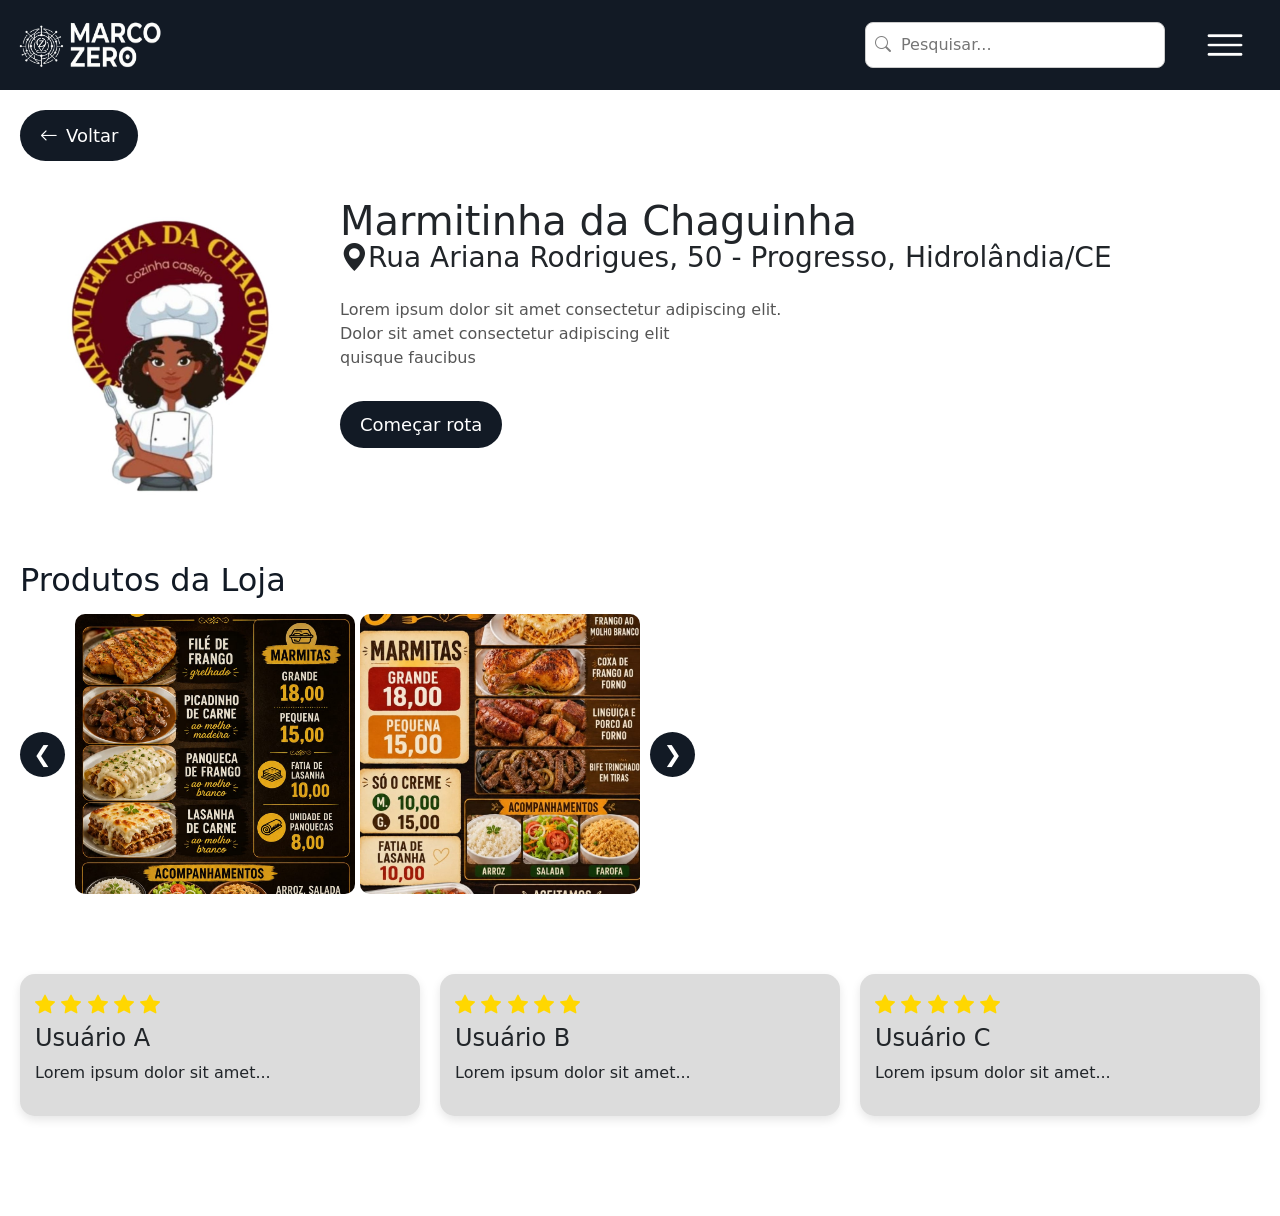
==== lojab.html @ 3fb98086 "Add files via upload" ====
<!DOCTYPE html>
<html lang="pt-br">
<head>
    <meta charset="UTF-8">
    <meta name="viewport" content="width=device-width, initial-scale=1.0">
    <title>Marco Zero</title>
    <link rel="stylesheet" href="lojaa.css" />
    <link href="https://cdn.jsdelivr.net/npm/bootstrap@5.3.0/dist/css/bootstrap.min.css" rel="stylesheet">
    <link href="https://cdn.jsdelivr.net/npm/bootstrap-icons@1.11.0/font/bootstrap-icons.css" rel="stylesheet">
</head>
<body>
    <header>
        <!-- logo -->
      <span class="logo"><img src="logo.png" alt="Logo" width="50" height="50"> 
        <img src="nome.png" alt="Nome" width="100" height="50">
      </span>
     <!-- barra de pesquisa -->
      <div class="right-area">
       <div class="search-box">
       <i class="bi bi-search lupa"></i>
       <input type="text" id="pesquisa" placeholder="Pesquisar..." onkeypress="if(event.key === 'Enter') buscar()">
          </div>

      <nav>
       <ul class="nav">
         <li> <a href="#" onclick="toggleMenu()"><img src="menu.png" alt="Menu" width="40" height="40"></a></li>
       </ul>
      </nav>
      </div>
    
    </header>

    <div id="menu-lateral">
     <a href="marco_mvp.html">Página Inicial</a>
     <a href="#" onclick="abrirWhatsApp()">Cadastrar Minha Loja</a>
     <a href="#" onclick="abrirWhatsAppContato()">Contato</a>
    </div>

    <ul id="lista" class="lista">
      <li onclick="irPara('lojaa.html')">Achadinhos da Cleia</li>
      <li onclick="irPara('lojab.html')">Marmitinha da Chaguinha</li>
      <li onclick="irPara('lojac.html')">Sorveteria e Açaoteria Eli</li>
      <li onclick="irPara('lojad.html')">Patrícia Modas</li>
    </ul>


  <a href="marco_mvp.html" class="voltar-btn"><i class="bi bi-arrow-left"></i> Voltar</a>
<div class="topo-loja">
  <img src="caguilogo (1).jpeg" class="logo-loja" alt="Marmitinha da Chaguinha">

  <div class="info-loja">
    <h1>Marmitinha da Chaguinha</h1>
    <h3 class="subtitulo-endereco"><i class="bi bi-geo-alt-fill"></i>Rua Ariana Rodrigues, 50 - Progresso, Hidrolândia/CE</h3>
    <p>
      Lorem ipsum dolor sit amet consectetur adipiscing elit.<br>
      Dolor sit amet consectetur adipiscing elit <br>
      quisque faucibus
    </p>

    <a target="_blank" href="https://maps.app.goo.gl/WvLiLn3K4yNT8DjCA">
      <button class="btn-loja" >Começar rota</button></a>
  </div>

</div><h2 class="titulo-galeria">Produtos da Loja</h2>

<div class="galeria-container">

  <button class="seta" onclick="moverGaleria(-1)">
    ❮
  </button>

  <div class="galeria" id="galeria">
    <img src="chaguinha (1).jpeg" alt="Produto 1" style="width:280px; height:280px; object-fit:cover; border-radius:10px;">
    <img src="chaguinha (2).jpeg" alt="Produto 2" style="width:280px; height:280px; object-fit:cover; border-radius:10px;">
  </div>

  <button class="seta" onclick="moverGaleria(1)">
    ❯
  </button>

</div>

<div class="avaliacoes-container">

  <div class="avaliacao">
     <div class="estrelas">
       <i class="bi bi-star-fill"></i>
       <i class="bi bi-star-fill"></i>
       <i class="bi bi-star-fill"></i>
       <i class="bi bi-star-fill"></i>
       <i class="bi bi-star-fill"></i>
      </div>    
   <h4>Usuário A</h4>
    <p>Lorem ipsum dolor sit amet...</p>
  </div>

  <div class="avaliacao">
    <div class="estrelas">
      <i class="bi bi-star-fill"></i>
      <i class="bi bi-star-fill"></i>
      <i class="bi bi-star-fill"></i>
      <i class="bi bi-star-fill"></i>
      <i class="bi bi-star-fill"></i>
   </div>
    <h4>Usuário B</h4>
    <p>Lorem ipsum dolor sit amet...</p>
  </div>

  <div class="avaliacao">
    <div class="estrelas">
      <i class="bi bi-star-fill"></i>
      <i class="bi bi-star-fill"></i>
      <i class="bi bi-star-fill"></i>
      <i class="bi bi-star-fill"></i>
      <i class="bi bi-star-fill"></i>
    </div>
    <h4>Usuário C</h4>
    <p>Lorem ipsum dolor sit amet...</p>
  </div>

</div>

<script>

function buscar(){

  let input =
  document.getElementById("pesquisa")
  .value
  .toLowerCase();

  let lista =
  document.getElementById("lista");

  let itens =
  lista.querySelectorAll("li");

  let encontrou = false;

  itens.forEach(item => {

    let texto =
    item.innerText.toLowerCase();

    if(texto.includes(input) && input !== ""){

      item.style.display = "block";

      encontrou = true;

    }else{

      item.style.display = "none";

    }

  });

  lista.style.display =
  encontrou ? "block" : "none";
}

function irPara(pagina){

  window.location.href = pagina;
}

function toggleMenu(){

  let menu =
  document.getElementById("menu-lateral");

  menu.classList.toggle("ativo");
}

function abrirWhatsApp(){

  let numero = "558894495461";

  let mensagem =
  "Olá! Gostaria de cadastrar minha loja no Marco Zero.";

  let url =
  "https://wa.me/" +
  numero +
  "?text=" +
  encodeURIComponent(mensagem);

  window.open(url, "_blank");
}

function abrirWhatsAppContato(){

  let numero = "558894495461";

  let mensagem =
  "Olá! Gostaria de falar com o suporte do Marco Zero.";

  let url =
  "https://wa.me/" +
  numero +
  "?text=" +
  encodeURIComponent(mensagem);

  window.open(url, "_blank");
}

function moverGaleria(direcao){

  let galeria =document.getElementById("galeria");
  galeria.scrollLeft += direcao * 250;
}

</script>

</body>
</html>
---- lojaa.css ----
@import url('https://fonts.googleapis.com/css2?family=Pacifico&display=swap');

@import url('https://fonts.googleapis.com/css2?family=Roboto:ital,wght@0,100..900;1,100..900&display=swap');

.right-area{
  display: flex;
  align-items: center;
  gap: 20px;
  margin-left: auto;
}

body{
  box-sizing: border-box;
  margin: 0;
  padding: 0;
  background-color: white;
  font-family: "Roboto";
}

li, a, button{
  font-size: 18px;
  color: white;
  text-decoration: none;
}

header{
  display: flex;
  justify-content: space-between;
  align-items: center;
  padding: 20px 15px;
  background-color: #121A25;
  position: relative;
  z-index: 1;
}

.logo{
  display: flex;
  font-size: 55px;
  font-weight: bold;
  color: #fff;
  align-items: center;
}

.logo h1{
  color: #fff;
}

.nav{
  list-style: none;
}

.nav li{
  display: inline-block;
  padding: 0px 20px;
  
}
.nav li a:hover{
  color: #6090d7;
}

.bot_nav{
  padding: 10px 20px;
  background-color: white;
  color: black;
  border: none;
  border-radius: 30px;
  cursor: pointer;
}

.bot_filtro{
  padding: 10px 20px;
  background-color: white;
  color: black;
  border: none;
  border-radius: 30px;
  cursor: pointer;
}

.search-box {
  position: relative;
  width: 300px;
}

.search-box input {
  width: 100%;
  padding: 10px 10px 10px 35px; /* espaço à esquerda pra lupa */
  border-radius: 8px;
  border: 1px solid #ccc;
}

.lupa {
  position: absolute;
  left: 10px;
  top: 50%;
  transform: translateY(-50%);
  color: gray;
  font-size: 16px;
}

@media (max-width: 700px){
  li, a, button{
  font-size: 14px;
  }
  .nav li{
    display: block;
    padding: 10px 0;
  }
  .search-box{
    width: 100%;
  }
}

.topo-loja {
  display: flex;              /* coloca lado a lado */
  flex-direction: row;        /* garante horizontal */
  align-items: flex-start;    /* alinha pelo topo */
  gap: 20px;                  /* espaço entre imagem e texto */
  padding: 20px;
}

.logo-loja {
  width: 300px;
  height: auto;               /* deixa altura proporcional */
  object-fit: cover;
  border-radius: 10px;
}

.info-loja {
  max-width: 900px;              
  display: flex;
  flex-direction: column;
  justify-content: flex-start;
}

.info-loja h1{
  margin: 0; 
  padding: 0;
  line-height: 1;
}

.info-loja p{
  margin-top: 10px;
  font-size: 16px;
  color: #555;
  justify-content: space-between; /* separa os dois */
  margin-top: 15px;
  gap: 10px;
  align-items: center;
}

/* descrição + imagem */
.descricao-area{
  display: flex;
  gap: 15px;
  margin-top: 10px;
}
/* botão */
.btn-loja{
  margin-top: 15px;
  padding: 10px 20px;
  background: #121A25;
  color: white;
  border: none;
  border-radius: 25px;
  cursor: pointer;
  transition: 0.3s;
}

.btn-loja:hover{
  background: #6090d7;
}

.titulo-galeria{
  margin: 30px 20px 15px;
  color: #121A25;
}

.galeria-container{
  display: flex;
  align-items: center;
  gap: 10px;
  padding: 0 20px;
  margin-bottom: 60px;
}

.galeria-produtos{
  display: flex;
  gap: 15px;
  overflow-x: hidden;
  scroll-behavior: smooth;
  flex: 1;
}

.galeria-produtos img{
  min-width: 220px;
  height: 220px;
  object-fit: cover;
  border-radius: 15px;
  box-shadow: 0 4px 10px rgba(0,0,0,.15);
  transition: .3s;
}

.galeria-produtos img:hover{
  transform: scale(1.05);
}

.seta{
  width: 45px;
  height: 45px;
  border: none;
  border-radius: 50%;
  background: #121A25;
  color: white;
  font-size: 22px;
  cursor: pointer;
  transition: .3s;
}

.seta:hover{
  background: #6090d7;
}

.avaliacoes-container{
  display: grid;
  grid-template-columns: repeat(auto-fit, minmax(250px, 1fr));
  gap: 20px;
  padding: 20px;
  margin-bottom: 80px;
}

.avaliacao{
  background: #dcdcdc;
  padding: 15px;
  border-radius: 15px;
  box-shadow: 0 4px 10px rgba(0,0,0,0.1);
}

.estrelas{
  color: gold;
  font-size: 20px;
  margin-bottom: 5px;
}

#lista{
  position:absolute;
  top:75px;
  right:120px;

  width:250px;

  background:white;

  border:1px solid #ccc;
  border-radius:8px;

  box-shadow:0 4px 10px rgba(0,0,0,.2);

  display:none;

  z-index:1000;
}

#lista li{
  padding:10px;
  cursor:pointer;
  color:black;
}

#lista li:hover{
  background:#eee;
}

#menu-lateral{
  position:fixed;

  top:0;
  right:-250px;

  width:250px;
  height:100vh;

  background:#121A25;

  padding-top:80px;

  transition:.3s;

  z-index:9999;
}

#menu-lateral.ativo{
  right:0;
}

#menu-lateral a{
  display:block;

  padding:18px 25px;

  color:white;

  text-decoration:none;

  border-bottom:1px solid rgba(255,255,255,.1);
}

#menu-lateral a:hover{
  background:#6090d7;
}

.voltar-btn{
  display: inline-flex;
  align-items: center;
  gap: 8px;

  margin: 20px;

  padding: 12px 20px;

  background: #121A25;
  color: white;

  border-radius: 30px;

  font-size: 18px;
  font-weight: 500;

  text-decoration: none;

  transition: 0.3s;
}

.voltar-btn:hover{
  background: #6090d7;
  color: white;
  transform: translateX(-3px);
}
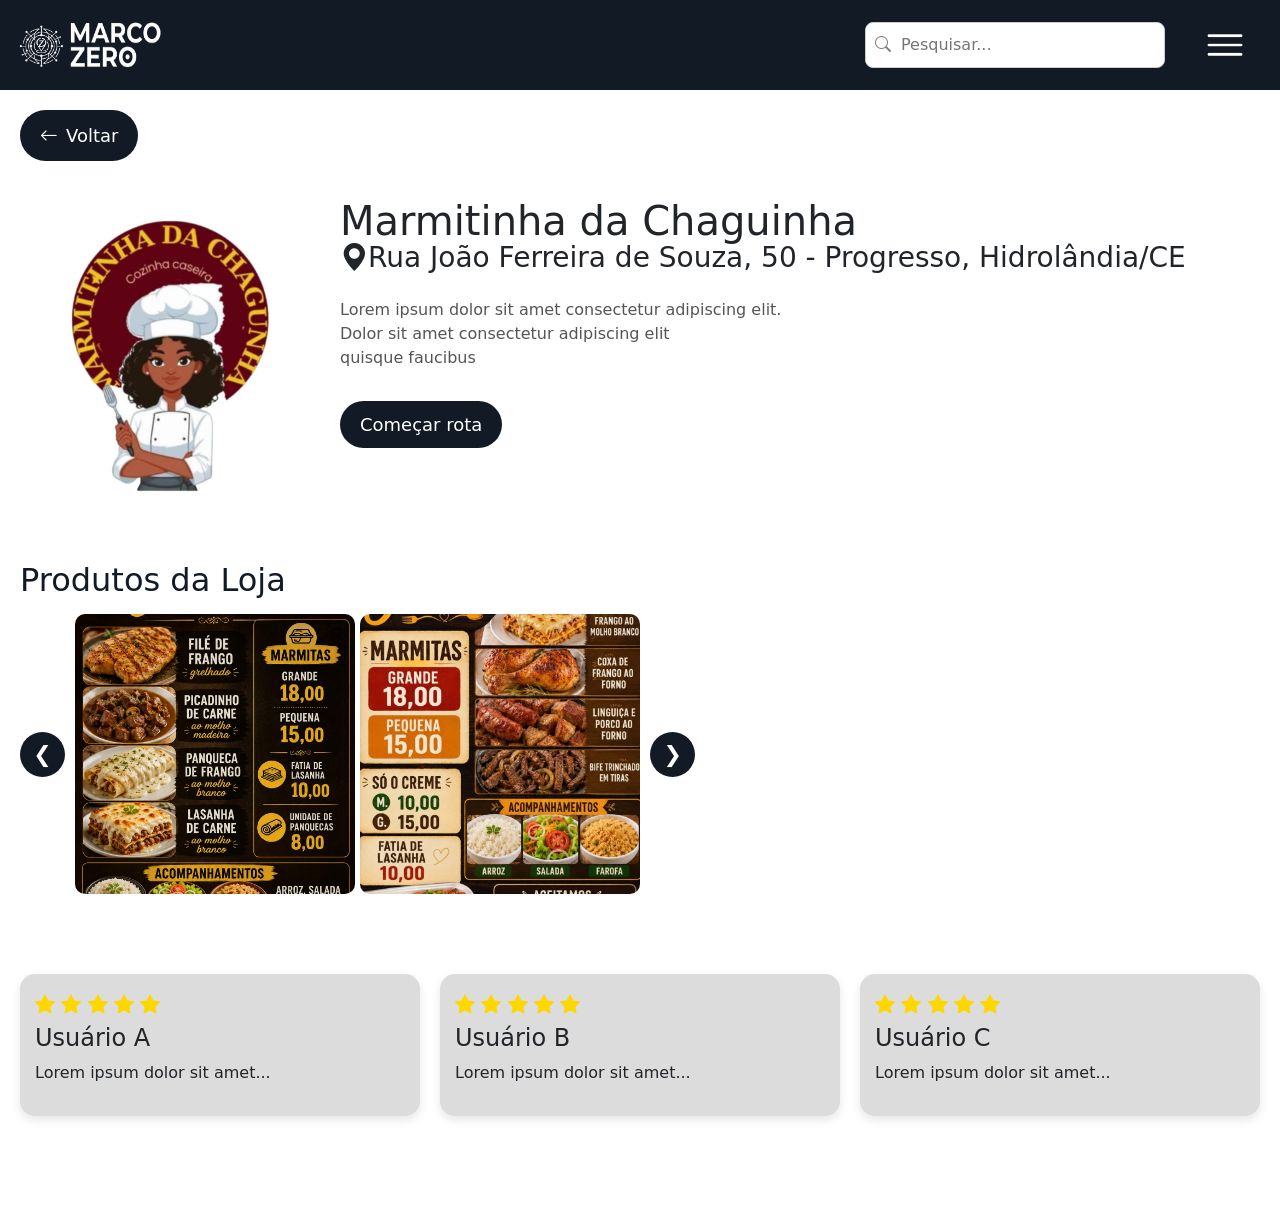
==== commit e1b8bf8b: "Modify store address and map link in lojab.html Updated the address and map link for 'Marmitinha da " ====
--- a/lojab.html
+++ b/lojab.html
@@ -50,14 +50,14 @@
 
   <div class="info-loja">
     <h1>Marmitinha da Chaguinha</h1>
-    <h3 class="subtitulo-endereco"><i class="bi bi-geo-alt-fill"></i>Rua Ariana Rodrigues, 50 - Progresso, Hidrolândia/CE</h3>
+    <h3 class="subtitulo-endereco"><i class="bi bi-geo-alt-fill"></i>Rua João Ferreira de Souza, 50 - Progresso, Hidrolândia/CE</h3>
     <p>
       Lorem ipsum dolor sit amet consectetur adipiscing elit.<br>
       Dolor sit amet consectetur adipiscing elit <br>
       quisque faucibus
     </p>
 
-    <a target="_blank" href="https://maps.app.goo.gl/WvLiLn3K4yNT8DjCA">
+    <a target="_blank" href="https://maps.app.goo.gl/k7ScedAVUX4DyxKZ6">
       <button class="btn-loja" >Começar rota</button></a>
   </div>
 
@@ -214,4 +214,4 @@
 </script>
 
 </body>
-</html>+</html>
